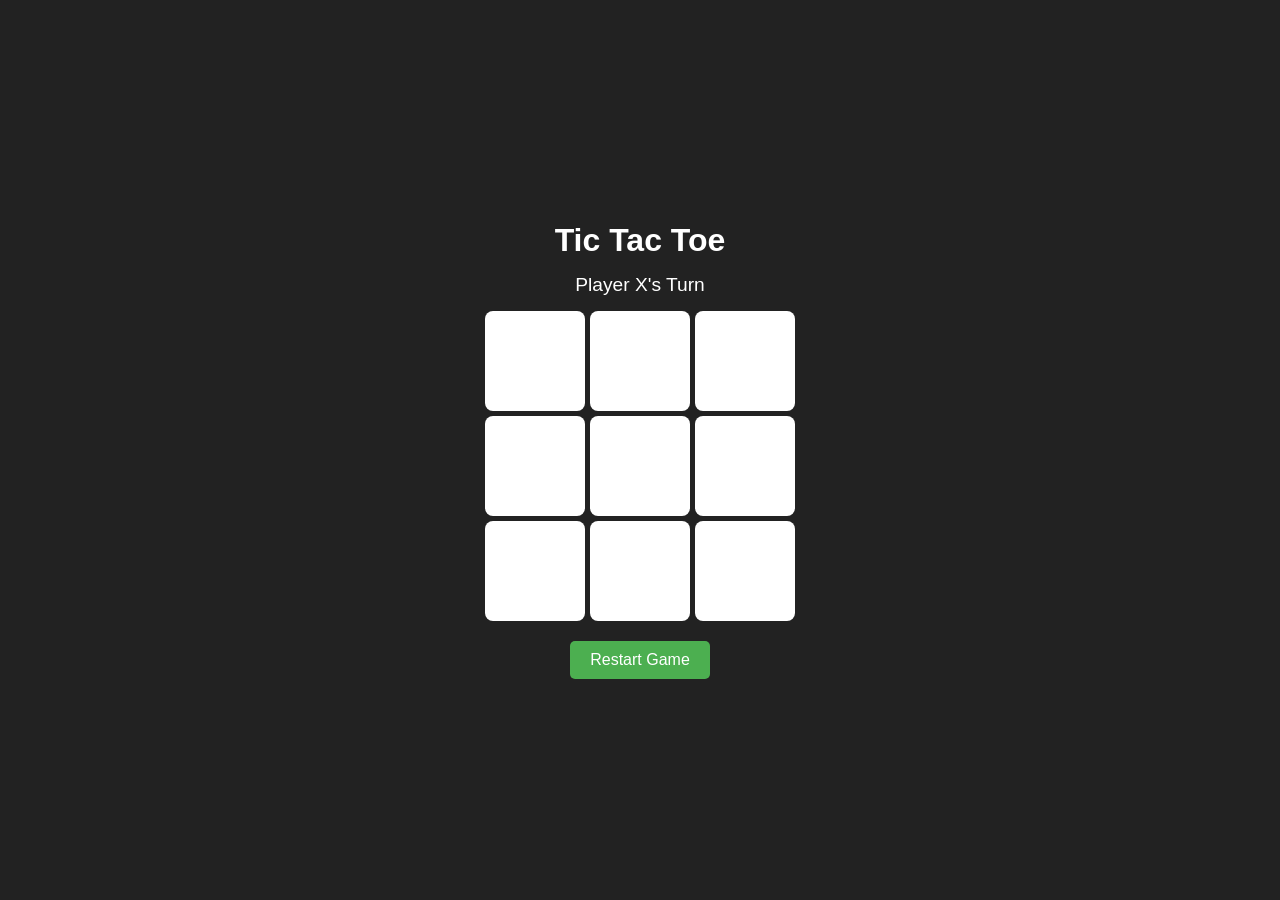
==== TicTacToe/index.html @ 82dea36d "begin" ====
<!DOCTYPE html>
<html lang="en">
<head>
    <meta charset="UTF-8">
    <meta name="viewport" content="width=device-width, initial-scale=1.0">
    <title>Tic Tac Toe</title>
    <link rel="stylesheet" href="style.css">
</head>
<body>

    <div class="container">
        <h1>Tic Tac Toe</h1>

        <div class="status" id="status">Player X's Turn</div>

        <div class="board" id="board">
            <div class="cell" data-index="0"></div>
            <div class="cell" data-index="1"></div>
            <div class="cell" data-index="2"></div>
            <div class="cell" data-index="3"></div>
            <div class="cell" data-index="4"></div>
            <div class="cell" data-index="5"></div>
            <div class="cell" data-index="6"></div>
            <div class="cell" data-index="7"></div>
            <div class="cell" data-index="8"></div>
        </div>

        <button onclick="restartGame()">Restart Game</button>
    </div>

    <script>
        const cells = document.querySelectorAll(".cell");
        const statusText = document.getElementById("status");

        let currentPlayer = "X";
        let gameActive = true;
        let board = ["", "", "", "", "", "", "", "", ""];

        const winningConditions = [
            [0,1,2],
            [3,4,5],
            [6,7,8],
            [0,3,6],
            [1,4,7],
            [2,5,8],
            [0,4,8],
            [2,4,6]
        ];

        cells.forEach(cell => {
            cell.addEventListener("click", cellClick);
        });

        function cellClick() {
            const index = this.dataset.index;

            if (board[index] !== "" || !gameActive) {
                return;
            }

            board[index] = currentPlayer;
            this.textContent = currentPlayer;

            checkWinner();
        }

        function checkWinner() {
            let roundWon = false;

            for (let condition of winningConditions) {
                const [a, b, c] = condition;

                if (
                    board[a] &&
                    board[a] === board[b] &&
                    board[a] === board[c]
                ) {
                    roundWon = true;
                    break;
                }
            }

            if (roundWon) {
                statusText.textContent = `Player ${currentPlayer} Wins! 🎉`;
                gameActive = false;
                return;
            }

            if (!board.includes("")) {
                statusText.textContent = "Game Draw! 🤝";
                gameActive = false;
                return;
            }

            currentPlayer = currentPlayer === "X" ? "O" : "X";
            statusText.textContent = `Player ${currentPlayer}'s Turn`;
        }

        function restartGame() {
            board = ["", "", "", "", "", "", "", "", ""];
            currentPlayer = "X";
            gameActive = true;

            statusText.textContent = "Player X's Turn";

            cells.forEach(cell => {
                cell.textContent = "";
            });
        }
    </script>

</body>
</html>
---- TicTacToe/style.css ----
* {
    margin: 0;
    padding: 0;
    box-sizing: border-box;
    font-family: Arial, sans-serif;
}

body {
    display: flex;
    justify-content: center;
    align-items: center;
    height: 100vh;
    background: #222;
}

.container {
    text-align: center;
    color: white;
}

h1 {
    margin-bottom: 15px;
}

.status {
    margin-bottom: 15px;
    font-size: 1.2rem;
}

.board {
    display: grid;
    grid-template-columns: repeat(3, 100px);
    gap: 5px;
    margin-bottom: 20px;
}

.cell {
    width: 100px;
    height: 100px;
    background: white;
    color: black;
    font-size: 2rem;
    font-weight: bold;
    display: flex;
    justify-content: center;
    align-items: center;
    cursor: pointer;
    border-radius: 8px;
}

.cell:hover {
    background: #ddd;
}

button {
    padding: 10px 20px;
    border: none;
    background: #4CAF50;
    color: white;
    font-size: 1rem;
    cursor: pointer;
    border-radius: 5px;
}

button:hover {
    background: #45a049;
}
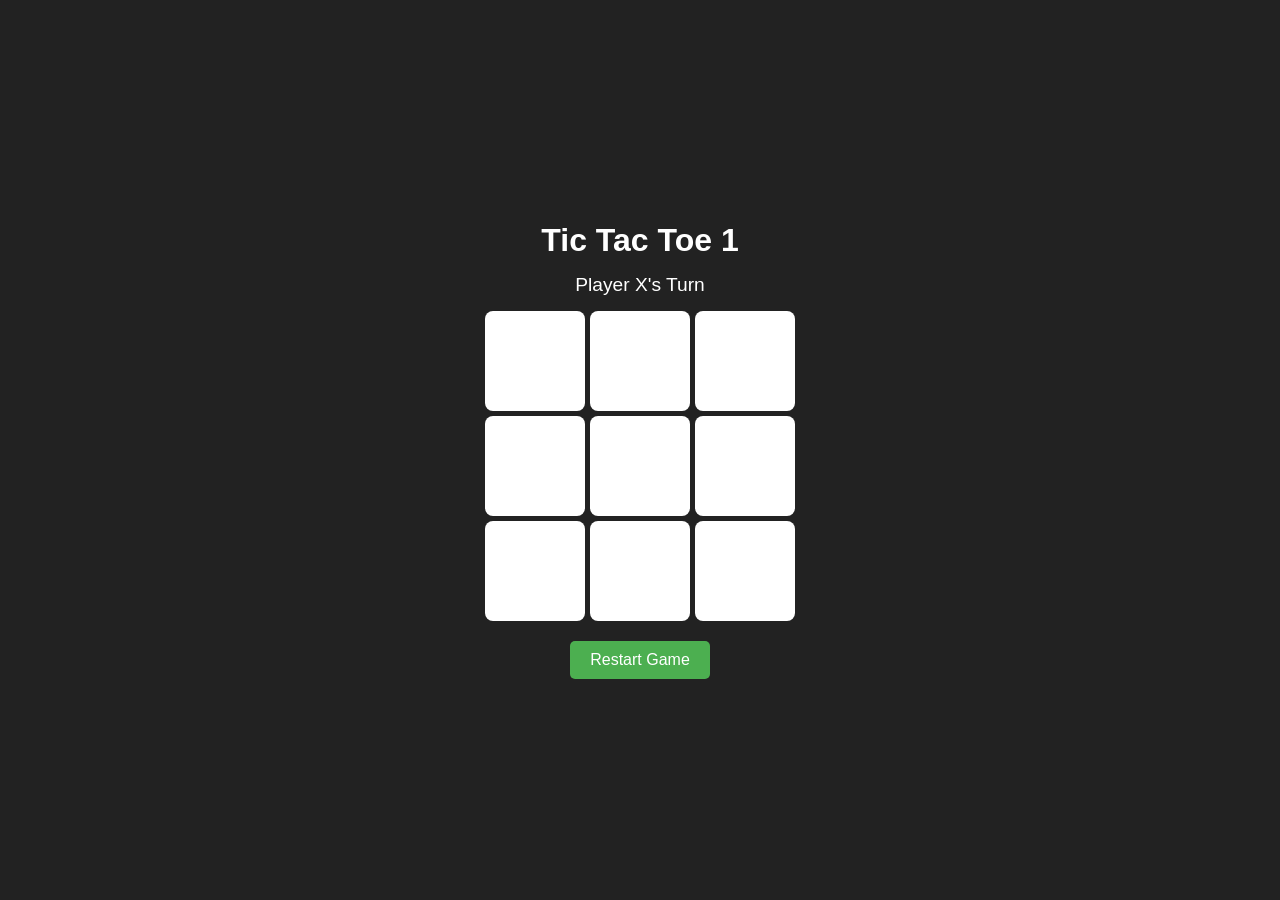
==== commit 624fe323: "Update index.html" ====
--- a/TicTacToe/index.html
+++ b/TicTacToe/index.html
@@ -9,7 +9,7 @@
 <body>
 
     <div class="container">
-        <h1>Tic Tac Toe</h1>
+        <h1>Tic Tac Toe 1</h1>
 
         <div class="status" id="status">Player X's Turn</div>
 
@@ -110,4 +110,4 @@
     </script>
 
 </body>
-</html>+</html>
